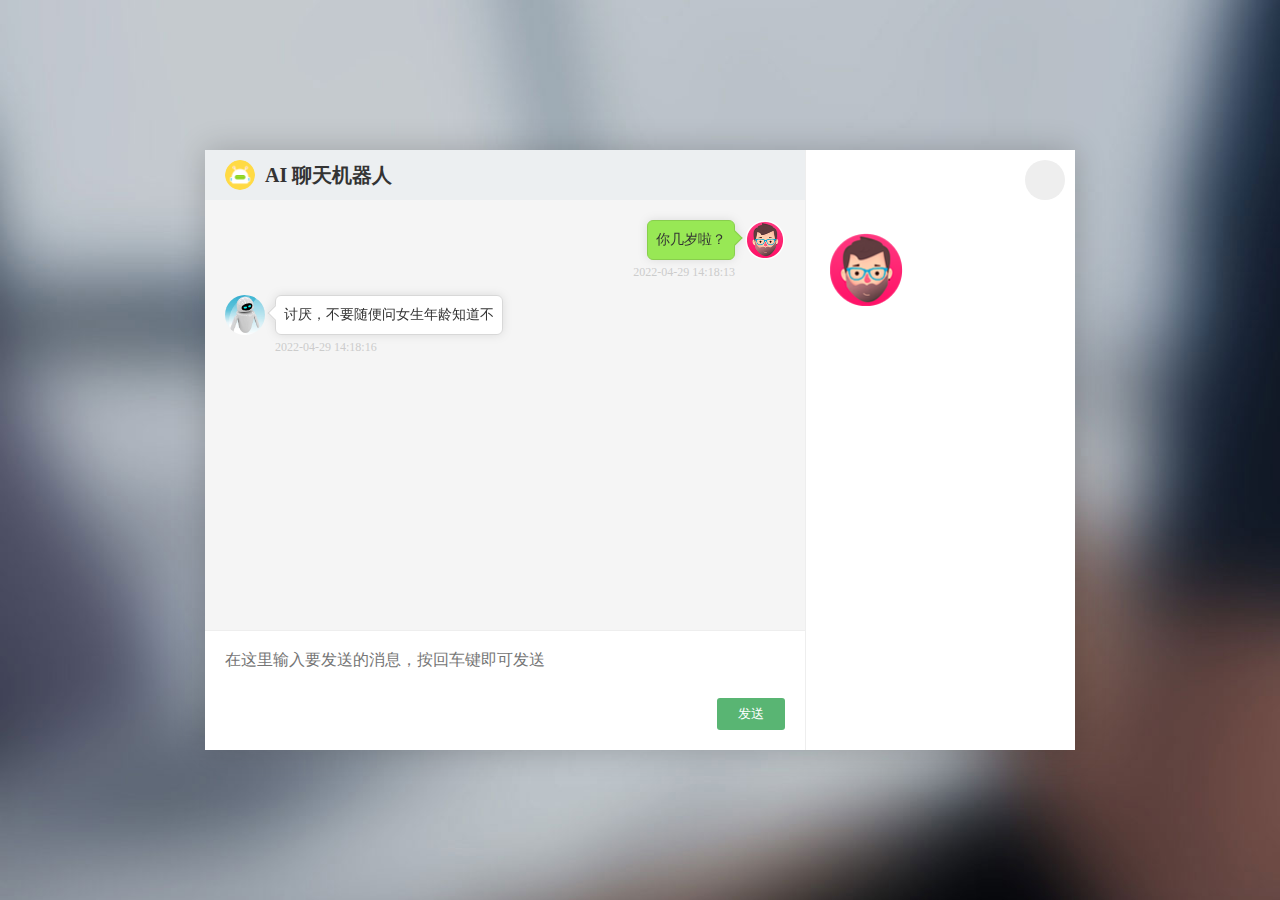
==== index.html @ cd69f8c9 "完成聊天机器人" ====
<!DOCTYPE html>
<html lang="en">
  <head>
    <meta charset="UTF-8" />
    <meta http-equiv="X-UA-Compatible" content="IE=edge" />
    <meta name="viewport" content="width=device-width, initial-scale=1.0" />
    <title>聊天机器人-聊天频道</title>
    <link rel="shortcut icon" href="./asset/favicon.ico" type="image/x-icon" />
    <link rel="stylesheet" href="./css/common.css" />
    <link rel="stylesheet" href="./css/index.css" />
  </head>
  <body>
    <div class="container">
      <div class="main">
        <h1 class="main-title">
          <img src="./asset/robot.png" alt="" />
          AI 聊天机器人
        </h1>
        <div class="chat-container">
          <div class="chat-item me">
            <img class="chat-avatar" src="./asset/avatar.png" />
            <div class="chat-content">你几岁啦？</div>
            <div class="chat-date">2022-04-29 14:18:13</div>
          </div>
          <div class="chat-item">
            <img class="chat-avatar" src="./asset/robot-avatar.jpg" />
            <div class="chat-content">讨厌，不要随便问女生年龄知道不</div>
            <div class="chat-date">2022-04-29 14:18:16</div>
          </div>
        </div>
        <form class="msg-container">
          <input
            type="text"
            id="txtMsg"
            placeholder="在这里输入要发送的消息，按回车键即可发送"
          />
          <button>发送</button>
        </form>
      </div>
      <div class="aside">
        <img src="./asset/avatar.png" class="aside-avatar" alt="" />
        <p id="nickname" class="aside-name"></p>
        <p id="loginId" class="aside-account"></p>
      </div>
      <div class="close">
        <i class="iconfont icon-close"></i>
      </div>
    </div>
  </body>
  <script src="./js/common.js"></script>
  <script src="./js/api.js"></script>
  <script src="./js/index.js"></script>
</html>
---- css/common.css ----
@import url('//at.alicdn.com/t/font_3318742_9901gcdpweg.css');

* {
  margin: 0;
  padding: 0;
  box-sizing: border-box;
}
.iconfont {
  font-size: inherit;
  color: inherit;
}
::before,
::after {
  box-sizing: border-box;
}

a {
  color: inherit;
  text-decoration: none;
}

body {
  display: flex;
  height: 100vh;
  justify-content: center;
  align-items: center;
}
---- css/index.css ----
body {
  background: url(../asset/bg2.jpg) no-repeat center/100% 100%;
}

.container {
  width: 870px;
  height: 600px;
  background: #fff;
  display: flex;
  position: relative;
  box-shadow: 0 0 30px rgba(0, 0, 0, 0.2);

  color: #333;
}
.close {
  position: absolute;
  right: 10px;
  top: 10px;
  font-size: 30px;
  color: #aaa;
  background: #eee;
  width: 40px;
  height: 40px;
  line-height: 40px;
  text-align: center;
  border-radius: 50%;
  cursor: pointer;
  transition: 0.2s;
}
.close:hover {
  background: #ccc;
  color: #888;
}

.main {
  width: 600px;
  flex: 0 0 auto;
}
.aside {
  flex: 1 0 auto;
  padding-top: 80px;
  border-left: 1px solid #eee;
}
.aside-avatar {
  width: 80px;
  height: 80px;
  border-radius: 50%;
  float: left;
  margin-left: 20px;
  margin-right: 10px;
}
.aside-name {
  font-weight: bold;
  margin-top: 18px;
  font-size: 20px;
  width: 128px;
  overflow: hidden;
  white-space: nowrap;
  text-overflow: ellipsis;
}
.aside-account {
  color: #ccc;
  margin-top: 5px;
  width: 128px;
  overflow: hidden;
  white-space: nowrap;
  text-overflow: ellipsis;
}

.main {
  display: flex;
  flex-direction: column;
}
.main-title {
  height: 50px;
  line-height: 50px;
  display: flex;
  align-items: center;
  font-size: 20px;
  background: #eceff1;
  flex: 0 0 auto;
  padding-left: 20px;
}
.main-title img {
  width: 30px;
  height: 30px;
  border-radius: 50%;
  margin-right: 10px;
}

.chat-container {
  height: 430px;
  overflow: hidden scroll;
  padding: 20px;
  background: #f5f5f5;
  scroll-behavior: smooth;
}
.chat-container::-webkit-scrollbar {
  width: 5px;
  height: 13px;
}
.chat-container::-webkit-scrollbar-thumb {
  background-color: rgba(0, 0, 0, 0.5);
  background-clip: padding-box;
  border-radius: 5px;
}

.chat-item {
  padding-bottom: 25px;
  display: flex;
  position: relative;
  width: 100%;
  margin-bottom: 10px;
}
.chat-avatar {
  width: 40px;
  height: 40px;
  border-radius: 50%;
  margin-right: 10px;
  flex: 0 0 auto;
}
.chat-content {
  font-size: 14px;
  border: 1px solid #d8d8d8;
  padding: 8px;
  background-color: #fff;
  border: 1px solid #d8d8d8;
  border-radius: 6px;
  position: relative;
  filter: drop-shadow(0 0 5px rgba(0, 0, 0, 0.1));
  line-height: 1.5;
  max-width: 450px;
}
.chat-content::after {
  content: '';
  background: inherit;
  position: absolute;
  width: 12px;
  height: 12px;
  border: inherit;
  left: -6px;
  top: 11px;
  transform: rotate(45deg);
  border-right-color: transparent;
  border-top-color: transparent;
}
.chat-date {
  position: absolute;
  color: #ccc;
  font-size: 12px;
  left: 50px;
  bottom: 5px;
}
.chat-item.me {
  flex-direction: row-reverse;
}
.chat-item.me .chat-avatar {
  margin-right: 0;
  margin-left: 10px;
}
.chat-item.me .chat-content {
  background: #98e855;
  border-color: #88cf4d;
}
.chat-item.me .chat-content::after {
  left: auto;
  right: -6px;
  border-left-color: transparent;
  border-bottom-color: transparent;
  border-right-color: inherit;
  border-top-color: inherit;
}
.chat-item.me .chat-date {
  left: auto;
  right: 50px;
}
.msg-container {
  display: flex;
  justify-content: flex-end;
  align-items: end;
  flex: 1 0 auto;
  padding: 20px;
  background: #fff;
  position: relative;
  border-top: 1px solid #eee;
}
.msg-container input {
  position: absolute;
  border: none;
  outline: none;
  resize: none;
  left: 20px;
  top: 20px;
  width: calc(100% - 40px);
  font-size: 16px;
  color: #333;
}
.msg-container button {
  background-color: #59b573;
  width: 68px;
  line-height: 32px;
  color: #fff;
  text-align: center;
  border-radius: 3px;
  cursor: pointer;
  border: none;
  outline: none;
  cursor: pointer;
  margin-left: 10px;
}
.msg-container button:hover {
  background-color: #66c982;
}
.msg-container button:active {
  background-color: #458e5a;
}
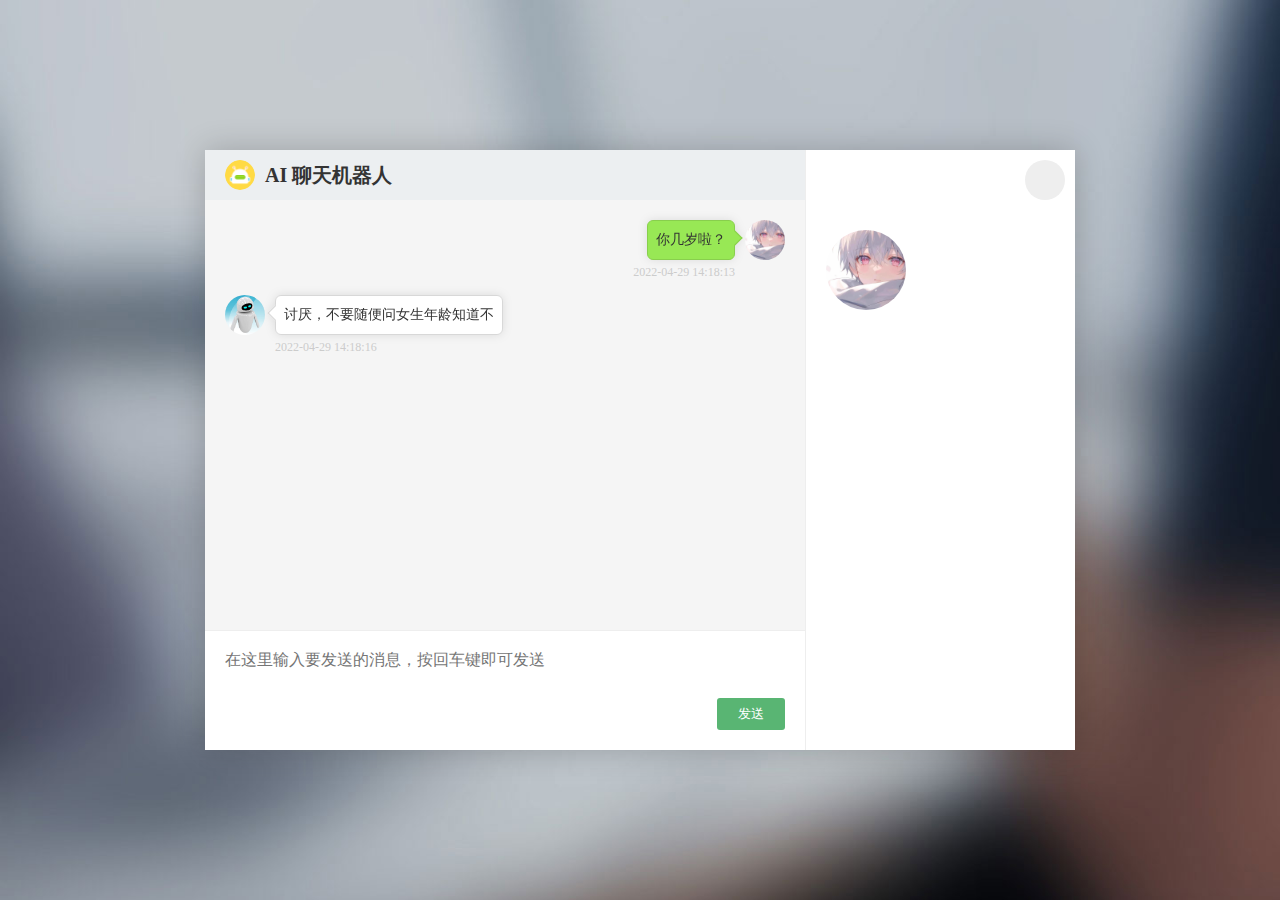
==== commit 83325684: "二次图片修改" ====
--- a/index.html
+++ b/index.html
@@ -18,7 +18,7 @@
         </h1>
         <div class="chat-container">
           <div class="chat-item me">
-            <img class="chat-avatar" src="./asset/avatar.png" />
+            <img class="chat-avatar" src="./asset/avatar1.png" />
             <div class="chat-content">你几岁啦？</div>
             <div class="chat-date">2022-04-29 14:18:13</div>
           </div>
@@ -38,7 +38,7 @@
         </form>
       </div>
       <div class="aside">
-        <img src="./asset/avatar.png" class="aside-avatar" alt="" />
+        <img src="./asset/avatar1.png" class="aside-avatar" alt="" />
         <p id="nickname" class="aside-name"></p>
         <p id="loginId" class="aside-account"></p>
       </div>
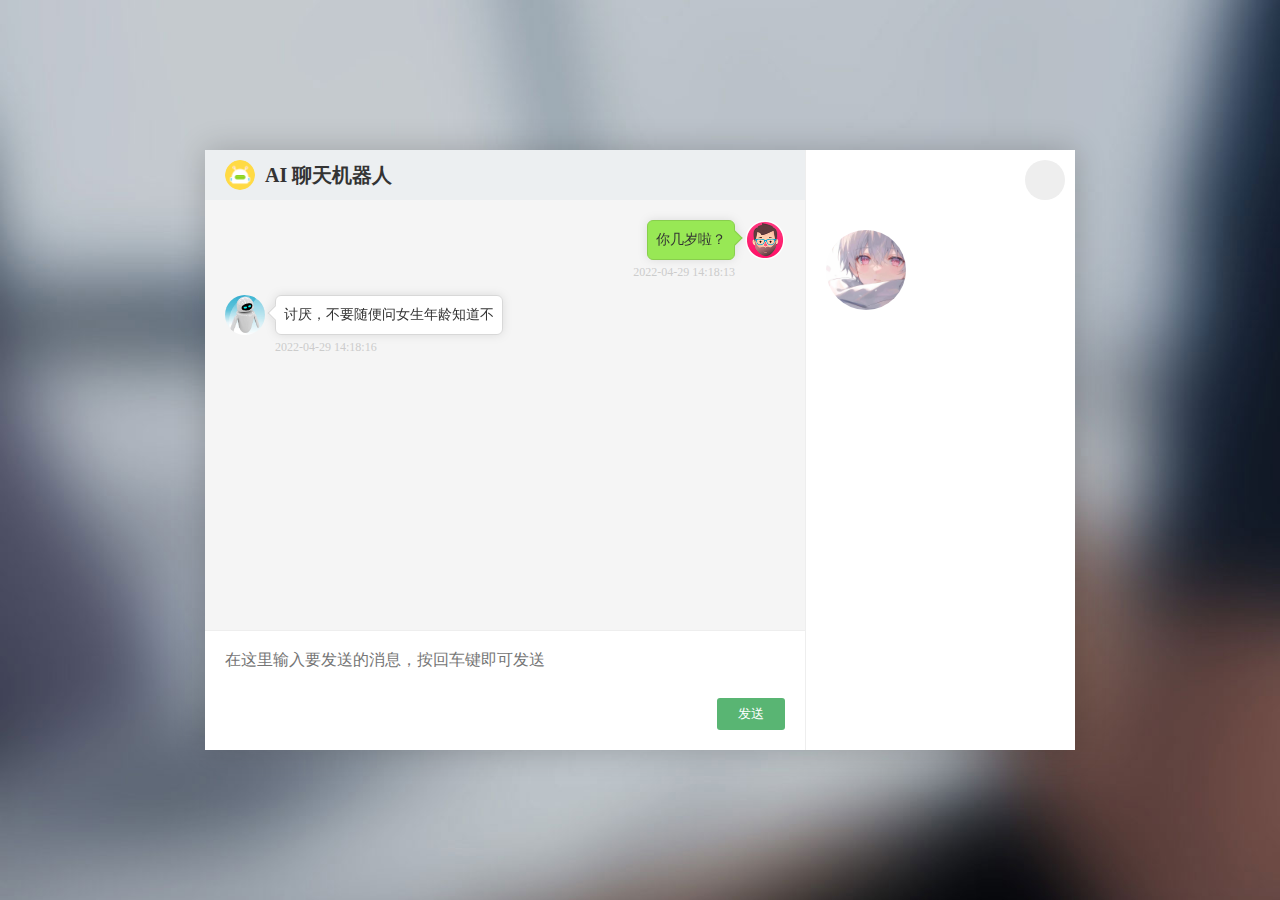
==== commit f95e21c1: "三次修改" ====
--- a/index.html
+++ b/index.html
@@ -18,7 +18,7 @@
         </h1>
         <div class="chat-container">
           <div class="chat-item me">
-            <img class="chat-avatar" src="./asset/avatar1.png" />
+            <img class="chat-avatar" src="./asset/avatar.png" />
             <div class="chat-content">你几岁啦？</div>
             <div class="chat-date">2022-04-29 14:18:13</div>
           </div>
